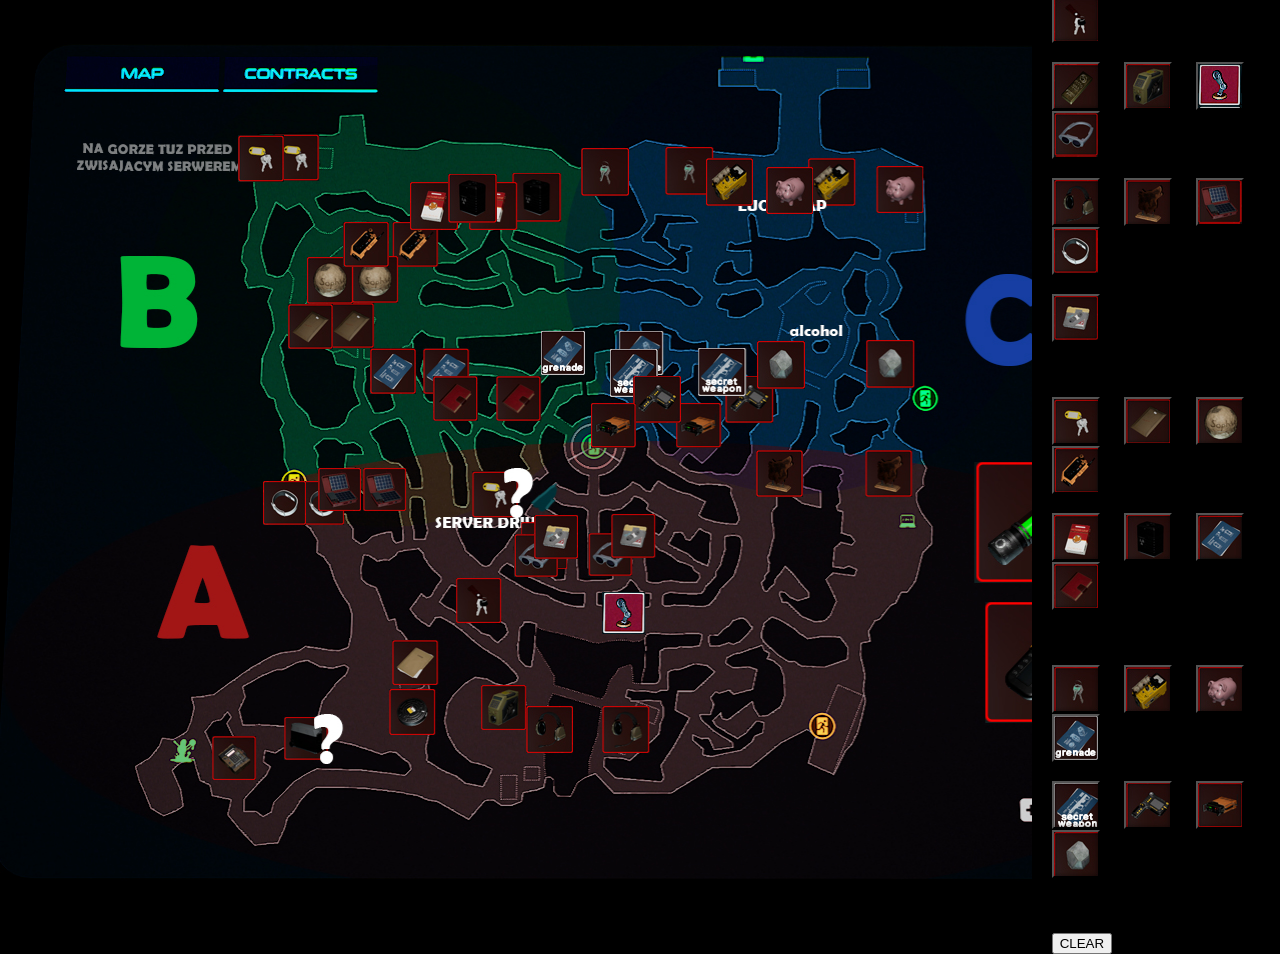
==== index.html @ 48a3e552 "quick fix" ====
<!DOCTYPE html>
<html lang="en">

<head>
  <meta charset="UTF-8">
  <meta name="viewport" content="width=device-width, initial-scale=1.0">
  <title>LZEmap</title>
  <link rel="stylesheet" href="/CSS/main.css">
</head>

<body>

  <div class="container">
    <div class="map" id="map">
      <img src="../IMAGES/bomb.jpg" alt="Overlay Image" class="bomb-on-map" id="bombOnMap">
      <img src="../IMAGES/tape.jpg" alt="Overlay Image" class="tape-on-map" id="tapeOnMap">
      <img src="../IMAGES/docs.jpg" alt="Overlay Image" class="docs-on-map" id="docsOnMap">
      <img src="../IMAGES/keysa.jpg" alt="Overlay Image" class="keysa-on-map" id="keysaOnMap">

      <img src="../IMAGES/goldbar.jpg" alt="Overlay Image" class="goldbar-on-map" id="goldbarOnMap">
      <img src="../IMAGES/pc.jpg" alt="Overlay Image" class="pc-on-map" id="pcOnMap">
      <img src="../IMAGES/leg.jpg" alt="Overlay Image" class="leg-on-map" id="legOnMap">
      <img src="../IMAGES/googles.jpg" alt="Overlay Image" class="googles-on-map" id="googlesOnMap">

      <img src="../IMAGES/headphones.jpg" alt="Overlay Image" class="headphones-on-map" id="headphonesOnMap">
      <img src="../IMAGES/bear.jpg" alt="Overlay Image" class="bear-on-map" id="bearOnMap">
      <img src="../IMAGES/solar.jpg" alt="Overlay Image" class="solar-on-map" id="solarOnMap">
      <img src="../IMAGES/wristband.jpg" alt="Overlay Image" class="wristband-on-map" id="wristbandOnMap">

      <img src="../IMAGES/disk.jpg" alt="Overlay Image" class="disk-on-map" id="diskOnMap">



      <img src="../IMAGES/keysb.jpg" alt="Overlay Image" class="keysb-on-map" id="keysbOnMap">
      <img src="../IMAGES/docsb.jpg" alt="Overlay Image" class="docsb-on-map" id="docsbOnMap">
      <img src="../IMAGES/kula.jpg" alt="Overlay Image" class="kula-on-map" id="kulaOnMap">
      <img src="../IMAGES/pilot.jpg" alt="Overlay Image" class="pilot-on-map" id="pilotOnMap">

      <img src="../IMAGES/cigarettes.jpg" alt="Overlay Image" class="cigarettes-on-map" id="cigarettesOnMap">
      <img src="../IMAGES/safe.jpg" alt="Overlay Image" class="safe-on-map" id="safeOnMap">
      <img src="../IMAGES/bpb.jpg" alt="Overlay Image" class="bpb-on-map" id="bpbOnMap">
      <img src="../IMAGES/diary.jpg" alt="Overlay Image" class="diary-on-map" id="diaryOnMap">



      <img src="../IMAGES/keysc.jpg" alt="Overlay Image" class="keysc-on-map" id="keyscOnMap">
      <img src="../IMAGES/scaner.jpg" alt="Overlay Image" class="scaner-on-map" id="scanerOnMap">
      <img src="../IMAGES/pig.jpg" alt="Overlay Image" class="pig-on-map" id="pigOnMap">
      <img src="../IMAGES/bpg.jpg" alt="Overlay Image" class="bpg-on-map" id="bpgOnMap">

      <img src="../IMAGES/bpw.jpg" alt="Overlay Image" class="bpw-on-map" id="bpwOnMap">
      <img src="../IMAGES/scanner.jpg" alt="Overlay Image" class="scanner-on-map" id="scannerOnMap">
      <img src="../IMAGES/radio.jpg" alt="Overlay Image" class="radio-on-map" id="radioOnMap">
      <img src="../IMAGES/gem.jpg" alt="Overlay Image" class="gem-on-map" id="gemOnMap">
    </div>

    <div class="columns">
      <div>
        <button class="button bomb"></button>
        <button class="button tape"></button>
        <button class="button docs"></button>
        <button class="button keysa"></button>
      </div>
      <div>a</div>
      <div>
        <button class="button goldbar"></button>
        <button class="button pc"></button>
        <button class="button leg"></button>
        <button class="button googles"></button>
      </div>
      <div>a</div>
      <div>
        <button class="button headphones"></button>
        <button class="button bear"></button>
        <button class="button solar"></button>
        <button class="button wristband"></button>
      </div>
      <div>a</div>
      <div>
        <button class="button disk"></button>
      </div>
      <div>a</div>
      <div>b</div>
      <div>c</div>
      <div>
        <button class="button keysb"></button>
        <button class="button docsb"></button>
        <button class="button kula"></button>
        <button class="button pilot"></button>
      </div>
      <div>a</div>
      <div>
        <button class="button cigarettes"></button>
        <button class="button safe"></button>
        <button class="button bpb"></button>
        <button class="button diary"></button>
      </div>
      <div>a</div>
      <div>b</div>
      <div>c</div>
      <div>
        <button class="button keysc"></button>
        <button class="button scaner"></button>
        <button class="button pig"></button>
        <button class="button bpg"></button>
      </div>
      <div>a</div>
      <div>
        <button class="button bpw"></button>
        <button class="button scanner"></button>
        <button class="button radio"></button>
        <button class="button gem"></button>
      </div>
      <div>a</div>
      <div>b</div>
      <div>c</div>
      <div>
        <button class="clear">CLEAR</button>
      </div>
    </div>
  </div>

  <script>
    const buttons = document.querySelectorAll('.button');
    let pressedCount = 0;
    const maxPressed = 5;
    const map = document.getElementById('map');
    const bombButton = document.querySelector('.bomb');
    const bombImage = document.getElementById('bombOnMap');
    const tapeButton = document.querySelector('.tape');
    const tapeImage = document.getElementById('tapeOnMap');
    const docsButton = document.querySelector('.docs');
    const docsImage = document.getElementById('docsOnMap');
    const keysaButton = document.querySelector('.keysa');
    const keysaImage = document.getElementById('keysaOnMap');

    const goldbarButton = document.querySelector('.goldbar');
    const goldbarImage = document.getElementById('goldbarOnMap');
    const pcButton = document.querySelector('.pc');
    const pcImage = document.getElementById('pcOnMap');
    const legButton = document.querySelector('.leg');
    const legImage = document.getElementById('legOnMap');
    const googlesButton = document.querySelector('.googles');
    const googlesImage = document.getElementById('googlesOnMap');

    const headphonesButton = document.querySelector('.headphones');
    const headphonesImage = document.getElementById('headphonesOnMap');
    const bearButton = document.querySelector('.bear');
    const bearImage = document.getElementById('bearOnMap');
    const solarButton = document.querySelector('.solar');
    const solarImage = document.getElementById('solarOnMap');
    const wristbandButton = document.querySelector('.wristband');
    const wristbandImage = document.getElementById('wristbandOnMap');

    const diskButton = document.querySelector('.disk');
    const diskImage = document.getElementById('diskOnMap');



    const keysbButton = document.querySelector('.keysb');
    const keysbImage = document.getElementById('keysbOnMap');
    const docsbButton = document.querySelector('.docsb');
    const docsbImage = document.getElementById('docsbOnMap');
    const kulaButton = document.querySelector('.kula');
    const kulaImage = document.getElementById('kulaOnMap');
    const pilotButton = document.querySelector('.pilot');
    const pilotImage = document.getElementById('pilotOnMap');

    const cigarettesButton = document.querySelector('.cigarettes');
    const cigarettesImage = document.getElementById('cigarettesOnMap');
    const safeButton = document.querySelector('.safe');
    const safeImage = document.getElementById('safeOnMap');
    const bpbButton = document.querySelector('.bpb');
    const bpbImage = document.getElementById('bpbOnMap');
    const diaryButton = document.querySelector('.diary');
    const diaryImage = document.getElementById('diaryOnMap');



    const keyscButton = document.querySelector('.keysc');
    const keyscImage = document.getElementById('keyscOnMap');
    const scanerButton = document.querySelector('.scaner');
    const scanerImage = document.getElementById('scanerOnMap');
    const pigButton = document.querySelector('.pig');
    const pigImage = document.getElementById('pigOnMap');
    const bpgButton = document.querySelector('.bpg');
    const bpgImage = document.getElementById('bpgOnMap');

    const bpwButton = document.querySelector('.bpw');
    const bpwImage = document.getElementById('bpwOnMap');
    const scannerButton = document.querySelector('.scanner');
    const scannerImage = document.getElementById('scannerOnMap');
    const radioButton = document.querySelector('.radio');
    const radioImage = document.getElementById('radioOnMap');
    const gemButton = document.querySelector('.gem');
    const gemImage = document.getElementById('gemOnMap');


    // Initially hide the overlay images
    bombImage.style.display = 'none';
    tapeImage.style.display = 'none';
    docsImage.style.display = 'none';
    keysaImage.style.display = 'none';
    goldbarImage.style.display = 'none';
    pcImage.style.display = 'none';
    legImage.style.display = 'none';

    buttons.forEach(button => {
      button.addEventListener('click', function () {
        const isPressed = this.classList.contains(`${this.classList[1]}-pressed`);

        if (isPressed) {
          this.classList.remove(`${this.classList[1]}-pressed`);
          pressedCount--;
        } else if (pressedCount < maxPressed) {
          this.classList.add(`${this.classList[1]}-pressed`);
          pressedCount++;
        } else {
          //alert(`You can only press up to ${maxPressed} buttons at a time.`);
        }

        // Change the background image if at least one button is pressed
        if (pressedCount > 0) {
          map.style.backgroundImage = 'url(../IMAGES/LZE2ndMAPempty.jpg)';
        } else {
          map.style.backgroundImage = 'url(../IMAGES/LZE2ndMAP.jpg)';
        }

        // Show the overlay image if the corresponding button is pressed
        bombImage.style.display = bombButton.classList.contains('bomb-pressed') ? 'block' : 'none';
        tapeImage.style.display = tapeButton.classList.contains('tape-pressed') ? 'block' : 'none';
        docsImage.style.display = docsButton.classList.contains('docs-pressed') ? 'block' : 'none';
        keysaImage.style.display = keysaButton.classList.contains('keysa-pressed') ? 'block' : 'none';

        goldbarImage.style.display = goldbarButton.classList.contains('goldbar-pressed') ? 'block' : 'none';
        pcImage.style.display = pcButton.classList.contains('pc-pressed') ? 'block' : 'none';
        legImage.style.display = legButton.classList.contains('leg-pressed') ? 'block' : 'none';
        googlesImage.style.display = googlesButton.classList.contains('googles-pressed') ? 'block' : 'none';

        headphonesImage.style.display = headphonesButton.classList.contains('headphones-pressed') ? 'block' : 'none';
        bearImage.style.display = bearButton.classList.contains('bear-pressed') ? 'block' : 'none';
        solarImage.style.display = solarButton.classList.contains('solar-pressed') ? 'block' : 'none';
        wristbandImage.style.display = wristbandButton.classList.contains('wristband-pressed') ? 'block' : 'none';

        diskImage.style.display = diskButton.classList.contains('disk-pressed') ? 'block' : 'none';



        keysbImage.style.display = keysbButton.classList.contains('keysb-pressed') ? 'block' : 'none';
        docsbImage.style.display = docsbButton.classList.contains('docsb-pressed') ? 'block' : 'none';
        kulaImage.style.display = kulaButton.classList.contains('kula-pressed') ? 'block' : 'none';
        pilotImage.style.display = pilotButton.classList.contains('pilot-pressed') ? 'block' : 'none';

        cigarettesImage.style.display = cigarettesButton.classList.contains('cigarettes-pressed') ? 'block' : 'none';
        safeImage.style.display = safeButton.classList.contains('safe-pressed') ? 'block' : 'none';
        bpbImage.style.display = bpbButton.classList.contains('bpb-pressed') ? 'block' : 'none';
        diaryImage.style.display = diaryButton.classList.contains('diary-pressed') ? 'block' : 'none';



        keyscImage.style.display = keyscButton.classList.contains('keysc-pressed') ? 'block' : 'none';
        scanerImage.style.display = scanerButton.classList.contains('scaner-pressed') ? 'block' : 'none';
        pigImage.style.display = pigButton.classList.contains('pig-pressed') ? 'block' : 'none';
        bpgImage.style.display = bpgButton.classList.contains('bpg-pressed') ? 'block' : 'none';

        bpwImage.style.display = bpwButton.classList.contains('bpw-pressed') ? 'block' : 'none';
        scannerImage.style.display = scannerButton.classList.contains('scanner-pressed') ? 'block' : 'none';
        radioImage.style.display = radioButton.classList.contains('radio-pressed') ? 'block' : 'none';
        gemImage.style.display = gemButton.classList.contains('gem-pressed') ? 'block' : 'none';
      });
    });

    document.querySelector('.clear').addEventListener('click', function () {
      window.location.reload();
    });

  </script>

</body>

</html>
---- CSS/main.css ----
body {
  background-color: #000;
  margin: 0;
  padding: 0;
  display: flex;
  justify-content: center;
  align-items: center;
  height: 100vh;
}

.container {
  display: flex;
  flex-direction: row;
  align-items: center;
  position: relative;
  /* Ensures the buttons are positioned relative to the container */
}



.map {
  width: 1180px;
  height: 866px;
  background-image: url(../IMAGES/LZE2ndMAP.jpg);
  background-size: cover;
  background-position: left;
  position: relative;
  /* Necessary for absolute positioning of the overlay image */
}



.button {
  width: 48px;
  height: 48px;
  margin-left: 20px;
  cursor: pointer;
  box-shadow: inset 0px 0px 5px rgba(0, 0, 0, 0.5);
}

.bomb {
  background-image: url(../IMAGES/bomb.jpg);
}

.bomb-pressed {
  background-image: url(../IMAGES/bombbnw.jpg);
}

.bomb-on-map {
  position: absolute;
  top: 83.1%;
  left: 18%;
  width: auto;
  /* Adjust the width as needed */
  height: auto;
  /* Adjust the height or remove this property to maintain the aspect ratio */
}

.tape {
  background-image: url(../IMAGES/tape.jpg);
}

.tape-pressed {
  background-image: url(../IMAGES/tapebnw.jpg);
}

.tape-on-map {
  position: absolute;
  top: 77.7%;
  left: 33%;
  width: auto;
  height: auto;
}

.docs {
  background-image: url(../IMAGES/docs.jpg);
}

.docs-pressed {
  background-image: url(../IMAGES/docsbnw.jpg);
}

.docs-on-map {
  position: absolute;
  top: 72%;
  left: 33.2%;
  width: auto;
  height: auto;
}

.keysa {
  background-image: url(../IMAGES/keysa.jpg);
}

.keysa-pressed {
  background-image: url(../IMAGES/keysabnw.jpg);
}

.keysa-on-map {
  position: absolute;
  top: 64.8%;
  left: 38.65%;
  width: auto;
  /* Adjust the width as needed */
  height: auto;
  /* Adjust the height or remove this property to maintain the aspect ratio */
}

.goldbar {
  background-image: url(../IMAGES/goldbar.jpg);
}

.goldbar-pressed {
  background-image: url(../IMAGES/goldbarbnw.jpg);
}

.goldbar-on-map {
  position: absolute;
  top: 58.35%;
  left: 44.15%;
  width: auto;
  /* Adjust the width as needed */
  height: auto;
  /* Adjust the height or remove this property to maintain the aspect ratio */
}

.pc {
  background-image: url(../IMAGES/pc.jpg);
}

.pc-pressed {
  background-image: url(../IMAGES/pcbnw.jpg);
}

.pc-on-map {
  position: absolute;
  top: 77.2%;
  left: 40.8%;
  width: auto;
  height: auto;
}

.leg {
  background-image: url(../IMAGES/leg.jpg);
}

.leg-pressed {
  background-image: url(../IMAGES/legbnw.jpg);
}

.leg-on-map {
  position: absolute;
  top: 66.5%;
  left: 51%;
  width: auto;
  height: auto;
}

.googles {
  background-image: url(../IMAGES/googles.jpg);
}

.googles-pressed {
  background-image: url(../IMAGES/googlebnw.jpg);
}

.googles-on-map {
  position: absolute;
  top: 59.65%;
  left: 49.8%;
  width: auto;
  height: auto;
}

.headphones {
  background-image: url(../IMAGES/headphones.jpg);
}

.headphones-pressed {
  background-image: url(../IMAGES/headphonesbnw.jpg);
}

.headphones-on-map {
  position: absolute;
  top: 79.6%;
  left: 51%;
  width: auto;
  height: auto;
}

.bear {
  background-image: url(../IMAGES/bear.jpg);
}

.bear-pressed {
  background-image: url(../IMAGES/bearbnw.jpg);
}

.bear-on-map {
  position: absolute;
  top: 50%;
  left: 73.3%;
  width: auto;
  height: auto;
}

.solar {
  background-image: url(../IMAGES/solar.jpg);
}

.solar-pressed {
  background-image: url(../IMAGES/solarbnw.jpg);
}

.solar-on-map {
  position: absolute;
  top: 52.1%;
  left: 30.8%;
  width: auto;
  height: auto;
}

.wristband {
  background-image: url(../IMAGES/wristband.jpg);
}

.wristband-pressed {
  background-image: url(../IMAGES/wristbandbnw.jpg);
}

.wristband-on-map {
  position: absolute;
  top: 53.6%;
  left: 25.5%;
  width: auto;
  height: auto;
}

.disk {
  background-image: url(../IMAGES/disk.jpg);
}

.disk-pressed {
  background-image: url(../IMAGES/diskbnw.jpg);
}

.disk-on-map {
  position: absolute;
  top: 57.5%;
  left: 51.75%;
  width: auto;
  height: auto;
}

.keysb {
  background-image: url(../IMAGES/keysb.jpg);
}

.keysb-pressed {
  background-image: url(../IMAGES/keysbbnw.jpg);
}

.keysb-on-map {
  position: absolute;
  top: 13.6%;
  left: 23.1%;
  width: auto;
  height: auto;
}

.docsb {
  background-image: url(../IMAGES/docsb.jpg);
}

.docsb-pressed {
  background-image: url(../IMAGES/docsbbnw.jpg);
}

.docsb-on-map {
  position: absolute;
  top: 33.1%;
  left: 27.9%;
  width: auto;
  height: auto;
}

.kula {
  background-image: url(../IMAGES/kula.jpg);
}

.kula-pressed {
  background-image: url(../IMAGES/kulabnw.jpg);
}

.kula-on-map {
  position: absolute;
  top: 27.7%;
  left: 29.8%;
  width: auto;
  height: auto;
}

.pilot {
  background-image: url(../IMAGES/pilot.jpg);
}

.pilot-pressed {
  background-image: url(../IMAGES/pilotbnw.jpg);
}

.pilot-on-map {
  position: absolute;
  top: 23.7%;
  left: 33.2%;
  width: auto;
  height: auto;
}

.cigarettes {
  background-image: url(../IMAGES/cigarettes.jpg);
}

.cigarettes-pressed {
  background-image: url(../IMAGES/cigarettesbnw.jpg);
}

.cigarettes-on-map {
  position: absolute;
  top: 19.1%;
  left: 39.75%;
  width: auto;
  height: auto;
}

.safe {
  background-image: url(../IMAGES/safe.jpg);
}

.safe-pressed {
  background-image: url(../IMAGES/safebnw.jpg);
}

.safe-on-map {
  position: absolute;
  top: 18.1%;
  left: 43.4%;
  width: auto;
  height: auto;
}

.bpb {
  background-image: url(../IMAGES/bpb.jpg);
}

.bpb-pressed {
  background-image: url(../IMAGES/bpbbnw.jpg);
}

.bpb-on-map {
  position: absolute;
  top: 38.25%;
  left: 35.85%;
  width: auto;
  height: auto;
}

.diary {
  background-image: url(../IMAGES/diary.jpg);
}

.diary-pressed {
  background-image: url(../IMAGES/diarybnw.jpg);
}

.diary-on-map {
  position: absolute;
  top: 41.5%;
  left: 42%;
  width: auto;
  height: auto;
}

.keysc {
  background-image: url(../IMAGES/keysc.jpg);
}

.keysc-pressed {
  background-image: url(../IMAGES/keyscbnw.jpg);
}

.keysc-on-map {
  position: absolute;
  top: 15.1%;
  left: 56.35%;
  width: auto;
  height: auto;
}

.scaner {
  background-image: url(../IMAGES/scaner.jpg);
}

.scaner-pressed {
  background-image: url(../IMAGES/scanerbnw.jpg);
}

.scaner-on-map {
  position: absolute;
  top: 16.3%;
  left: 68.45%;
  width: auto;
  height: auto;
}

.pig {
  background-image: url(../IMAGES/pig.jpg);
}

.pig-pressed {
  background-image: url(../IMAGES/pigbnw.jpg);
}

.pig-on-map {
  position: absolute;
  top: 17.3%;
  left: 74.2%;
  width: auto;
  height: auto;
}

.bpg {
  background-image: url(../IMAGES/bpg.jpg);
}

.bpg-pressed {
  background-image: url(../IMAGES/bpgbnw.jpg);
}

.bpg-on-map {
  position: absolute;
  top: 36.3%;
  left: 52.45%;
  width: auto;
  height: auto;
}

.bpw {
  background-image: url(../IMAGES/bpw.jpg);
}

.bpw-pressed {
  background-image: url(../IMAGES/bpwbnw.jpg);
}

.bpw-on-map {
  position: absolute;
  top: 38.3%;
  left: 59.15%;
  width: auto;
  height: auto;
}

.scanner {
  background-image: url(../IMAGES/scanner.jpg);
}

.scanner-pressed {
  background-image: url(../IMAGES/scannerbnw.jpg);
}

.scanner-on-map {
  position: absolute;
  top: 41.5%;
  left: 61.4%;
  width: auto;
  height: auto;
}

.radio {
  background-image: url(../IMAGES/radio.jpg);
}

.radio-pressed {
  background-image: url(../IMAGES/radiobnw.jpg);
}

.radio-on-map {
  position: absolute;
  top: 44.6%;
  left: 57.3%;
  width: auto;
  height: auto;
}

.gem {
  background-image: url(../IMAGES/gem.jpg);
}

.gem-pressed {
  background-image: url(../IMAGES/gembnw.jpg);
}

.gem-on-map {
  position: absolute;
  top: 37.4%;
  left: 73.4%;
  width: auto;
  height: auto;
}

.clear {
  margin-left: 20px;
}
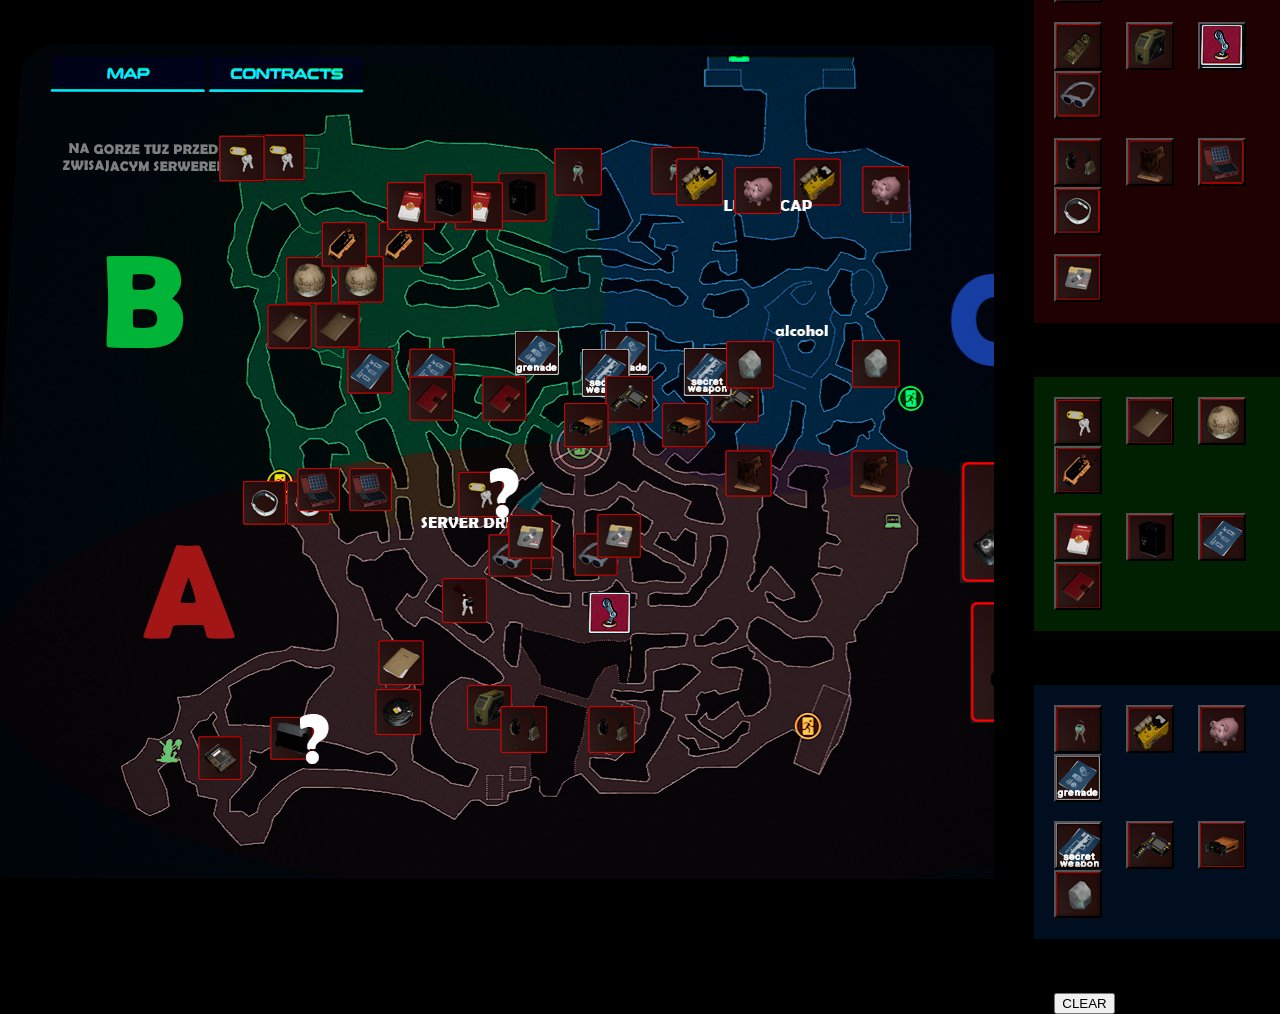
==== commit 5262c105: "final fix" ====
--- a/index.html
+++ b/index.html
@@ -12,269 +12,274 @@
 
   <div class="container">
     <div class="map" id="map">
-      <img src="../IMAGES/bomb.jpg" alt="Overlay Image" class="bomb-on-map" id="bombOnMap">
-      <img src="../IMAGES/tape.jpg" alt="Overlay Image" class="tape-on-map" id="tapeOnMap">
-      <img src="../IMAGES/docs.jpg" alt="Overlay Image" class="docs-on-map" id="docsOnMap">
-      <img src="../IMAGES/keysa.jpg" alt="Overlay Image" class="keysa-on-map" id="keysaOnMap">
-
-      <img src="../IMAGES/goldbar.jpg" alt="Overlay Image" class="goldbar-on-map" id="goldbarOnMap">
-      <img src="../IMAGES/pc.jpg" alt="Overlay Image" class="pc-on-map" id="pcOnMap">
-      <img src="../IMAGES/leg.jpg" alt="Overlay Image" class="leg-on-map" id="legOnMap">
-      <img src="../IMAGES/googles.jpg" alt="Overlay Image" class="googles-on-map" id="googlesOnMap">
-
-      <img src="../IMAGES/headphones.jpg" alt="Overlay Image" class="headphones-on-map" id="headphonesOnMap">
-      <img src="../IMAGES/bear.jpg" alt="Overlay Image" class="bear-on-map" id="bearOnMap">
-      <img src="../IMAGES/solar.jpg" alt="Overlay Image" class="solar-on-map" id="solarOnMap">
-      <img src="../IMAGES/wristband.jpg" alt="Overlay Image" class="wristband-on-map" id="wristbandOnMap">
-
-      <img src="../IMAGES/disk.jpg" alt="Overlay Image" class="disk-on-map" id="diskOnMap">
-
-
-
-      <img src="../IMAGES/keysb.jpg" alt="Overlay Image" class="keysb-on-map" id="keysbOnMap">
-      <img src="../IMAGES/docsb.jpg" alt="Overlay Image" class="docsb-on-map" id="docsbOnMap">
-      <img src="../IMAGES/kula.jpg" alt="Overlay Image" class="kula-on-map" id="kulaOnMap">
-      <img src="../IMAGES/pilot.jpg" alt="Overlay Image" class="pilot-on-map" id="pilotOnMap">
-
-      <img src="../IMAGES/cigarettes.jpg" alt="Overlay Image" class="cigarettes-on-map" id="cigarettesOnMap">
-      <img src="../IMAGES/safe.jpg" alt="Overlay Image" class="safe-on-map" id="safeOnMap">
-      <img src="../IMAGES/bpb.jpg" alt="Overlay Image" class="bpb-on-map" id="bpbOnMap">
-      <img src="../IMAGES/diary.jpg" alt="Overlay Image" class="diary-on-map" id="diaryOnMap">
-
-
-
-      <img src="../IMAGES/keysc.jpg" alt="Overlay Image" class="keysc-on-map" id="keyscOnMap">
-      <img src="../IMAGES/scaner.jpg" alt="Overlay Image" class="scaner-on-map" id="scanerOnMap">
-      <img src="../IMAGES/pig.jpg" alt="Overlay Image" class="pig-on-map" id="pigOnMap">
-      <img src="../IMAGES/bpg.jpg" alt="Overlay Image" class="bpg-on-map" id="bpgOnMap">
-
-      <img src="../IMAGES/bpw.jpg" alt="Overlay Image" class="bpw-on-map" id="bpwOnMap">
-      <img src="../IMAGES/scanner.jpg" alt="Overlay Image" class="scanner-on-map" id="scannerOnMap">
-      <img src="../IMAGES/radio.jpg" alt="Overlay Image" class="radio-on-map" id="radioOnMap">
-      <img src="../IMAGES/gem.jpg" alt="Overlay Image" class="gem-on-map" id="gemOnMap">
+      <img src="./IMAGES/bomb.jpg" alt="Overlay Image" class="bomb-on-map" id="bombOnMap">
+      <img src="./IMAGES/tape.jpg" alt="Overlay Image" class="tape-on-map" id="tapeOnMap">
+      <img src="./IMAGES/docs.jpg" alt="Overlay Image" class="docs-on-map" id="docsOnMap">
+      <img src="./IMAGES/keysa.jpg" alt="Overlay Image" class="keysa-on-map" id="keysaOnMap">
+
+      <img src="./IMAGES/goldbar.jpg" alt="Overlay Image" class="goldbar-on-map" id="goldbarOnMap">
+      <img src="./IMAGES/pc.jpg" alt="Overlay Image" class="pc-on-map" id="pcOnMap">
+      <img src="./IMAGES/leg.jpg" alt="Overlay Image" class="leg-on-map" id="legOnMap">
+      <img src="./IMAGES/googles.jpg" alt="Overlay Image" class="googles-on-map" id="googlesOnMap">
+
+      <img src="./IMAGES/headphones.jpg" alt="Overlay Image" class="headphones-on-map" id="headphonesOnMap">
+      <img src="./IMAGES/bear.jpg" alt="Overlay Image" class="bear-on-map" id="bearOnMap">
+      <img src="./IMAGES/solar.jpg" alt="Overlay Image" class="solar-on-map" id="solarOnMap">
+      <img src="./IMAGES/wristband.jpg" alt="Overlay Image" class="wristband-on-map" id="wristbandOnMap">
+
+      <img src="./IMAGES/disk.jpg" alt="Overlay Image" class="disk-on-map" id="diskOnMap">
+
+
+
+      <img src="./IMAGES/keysb.jpg" alt="Overlay Image" class="keysb-on-map" id="keysbOnMap">
+      <img src="./IMAGES/docsb.jpg" alt="Overlay Image" class="docsb-on-map" id="docsbOnMap">
+      <img src="./IMAGES/kula.jpg" alt="Overlay Image" class="kula-on-map" id="kulaOnMap">
+      <img src="./IMAGES/pilot.jpg" alt="Overlay Image" class="pilot-on-map" id="pilotOnMap">
+
+      <img src="./IMAGES/cigarettes.jpg" alt="Overlay Image" class="cigarettes-on-map" id="cigarettesOnMap">
+      <img src="./IMAGES/safe.jpg" alt="Overlay Image" class="safe-on-map" id="safeOnMap">
+      <img src="./IMAGES/bpb.jpg" alt="Overlay Image" class="bpb-on-map" id="bpbOnMap">
+      <img src="./IMAGES/diary.jpg" alt="Overlay Image" class="diary-on-map" id="diaryOnMap">
+
+
+
+      <img src="./IMAGES/keysc.jpg" alt="Overlay Image" class="keysc-on-map" id="keyscOnMap">
+      <img src="./IMAGES/scaner.jpg" alt="Overlay Image" class="scaner-on-map" id="scanerOnMap">
+      <img src="./IMAGES/pig.jpg" alt="Overlay Image" class="pig-on-map" id="pigOnMap">
+      <img src="./IMAGES/bpg.jpg" alt="Overlay Image" class="bpg-on-map" id="bpgOnMap">
+
+      <img src="./IMAGES/bpw.jpg" alt="Overlay Image" class="bpw-on-map" id="bpwOnMap">
+      <img src="./IMAGES/scanner.jpg" alt="Overlay Image" class="scanner-on-map" id="scannerOnMap">
+      <img src="./IMAGES/radio.jpg" alt="Overlay Image" class="radio-on-map" id="radioOnMap">
+      <img src="./IMAGES/gem.jpg" alt="Overlay Image" class="gem-on-map" id="gemOnMap">
     </div>
 
     <div class="columns">
-      <div>
-        <button class="button bomb"></button>
-        <button class="button tape"></button>
-        <button class="button docs"></button>
-        <button class="button keysa"></button>
-      </div>
-      <div>a</div>
-      <div>
-        <button class="button goldbar"></button>
-        <button class="button pc"></button>
-        <button class="button leg"></button>
-        <button class="button googles"></button>
-      </div>
-      <div>a</div>
-      <div>
-        <button class="button headphones"></button>
-        <button class="button bear"></button>
-        <button class="button solar"></button>
-        <button class="button wristband"></button>
-      </div>
-      <div>a</div>
-      <div>
-        <button class="button disk"></button>
-      </div>
-      <div>a</div>
-      <div>b</div>
-      <div>c</div>
-      <div>
-        <button class="button keysb"></button>
-        <button class="button docsb"></button>
-        <button class="button kula"></button>
-        <button class="button pilot"></button>
-      </div>
-      <div>a</div>
-      <div>
-        <button class="button cigarettes"></button>
-        <button class="button safe"></button>
-        <button class="button bpb"></button>
-        <button class="button diary"></button>
-      </div>
-      <div>a</div>
-      <div>b</div>
-      <div>c</div>
-      <div>
-        <button class="button keysc"></button>
-        <button class="button scaner"></button>
-        <button class="button pig"></button>
-        <button class="button bpg"></button>
-      </div>
-      <div>a</div>
-      <div>
-        <button class="button bpw"></button>
-        <button class="button scanner"></button>
-        <button class="button radio"></button>
-        <button class="button gem"></button>
-      </div>
-      <div>a</div>
-      <div>b</div>
-      <div>c</div>
+      <div class="A">
+        <div>
+          <button class="button bomb"></button>
+          <button class="button tape"></button>
+          <button class="button docs"></button>
+          <button class="button keysa"></button>
+        </div>
+        <div class="spacea">a</div>
+        <div>
+          <button class="button goldbar"></button>
+          <button class="button pc"></button>
+          <button class="button leg"></button>
+          <button class="button googles"></button>
+        </div>
+        <div class="spacea">b</div>
+        <div>
+          <button class="button headphones"></button>
+          <button class="button bear"></button>
+          <button class="button solar"></button>
+          <button class="button wristband"></button>
+        </div>
+        <div class="spacea">c</div>
+        <div>
+          <button class="button disk"></button>
+        </div>
+      </div>
+      <div class="space">d</div>
+      <div class="space">e</div>
+      <div class="space">f</div>
+      <div class="B">
+        <div>
+          <button class="button keysb"></button>
+          <button class="button docsb"></button>
+          <button class="button kula"></button>
+          <button class="button pilot"></button>
+        </div>
+        <div class="spaceb">g</div>
+        <div>
+          <button class="button cigarettes"></button>
+          <button class="button safe"></button>
+          <button class="button bpb"></button>
+          <button class="button diary"></button>
+        </div>
+      </div>
+      <div class="space">h</div>
+      <div class="space">i</div>
+      <div class="space">j</div>
+      <div class="C">
+        <div>
+          <button class="button keysc"></button>
+          <button class="button scaner"></button>
+          <button class="button pig"></button>
+          <button class="button bpg"></button>
+        </div>
+        <div class="spacec">k</div>
+        <div>
+          <button class="button bpw"></button>
+          <button class="button scanner"></button>
+          <button class="button radio"></button>
+          <button class="button gem"></button>
+        </div>
+      </div>
+      <div class="space">l</div>
+      <div class="space">m</div>
+      <div class="space">n</div>
       <div>
         <button class="clear">CLEAR</button>
       </div>
     </div>
-  </div>
-
-  <script>
-    const buttons = document.querySelectorAll('.button');
-    let pressedCount = 0;
-    const maxPressed = 5;
-    const map = document.getElementById('map');
-    const bombButton = document.querySelector('.bomb');
-    const bombImage = document.getElementById('bombOnMap');
-    const tapeButton = document.querySelector('.tape');
-    const tapeImage = document.getElementById('tapeOnMap');
-    const docsButton = document.querySelector('.docs');
-    const docsImage = document.getElementById('docsOnMap');
-    const keysaButton = document.querySelector('.keysa');
-    const keysaImage = document.getElementById('keysaOnMap');
-
-    const goldbarButton = document.querySelector('.goldbar');
-    const goldbarImage = document.getElementById('goldbarOnMap');
-    const pcButton = document.querySelector('.pc');
-    const pcImage = document.getElementById('pcOnMap');
-    const legButton = document.querySelector('.leg');
-    const legImage = document.getElementById('legOnMap');
-    const googlesButton = document.querySelector('.googles');
-    const googlesImage = document.getElementById('googlesOnMap');
-
-    const headphonesButton = document.querySelector('.headphones');
-    const headphonesImage = document.getElementById('headphonesOnMap');
-    const bearButton = document.querySelector('.bear');
-    const bearImage = document.getElementById('bearOnMap');
-    const solarButton = document.querySelector('.solar');
-    const solarImage = document.getElementById('solarOnMap');
-    const wristbandButton = document.querySelector('.wristband');
-    const wristbandImage = document.getElementById('wristbandOnMap');
-
-    const diskButton = document.querySelector('.disk');
-    const diskImage = document.getElementById('diskOnMap');
-
-
-
-    const keysbButton = document.querySelector('.keysb');
-    const keysbImage = document.getElementById('keysbOnMap');
-    const docsbButton = document.querySelector('.docsb');
-    const docsbImage = document.getElementById('docsbOnMap');
-    const kulaButton = document.querySelector('.kula');
-    const kulaImage = document.getElementById('kulaOnMap');
-    const pilotButton = document.querySelector('.pilot');
-    const pilotImage = document.getElementById('pilotOnMap');
-
-    const cigarettesButton = document.querySelector('.cigarettes');
-    const cigarettesImage = document.getElementById('cigarettesOnMap');
-    const safeButton = document.querySelector('.safe');
-    const safeImage = document.getElementById('safeOnMap');
-    const bpbButton = document.querySelector('.bpb');
-    const bpbImage = document.getElementById('bpbOnMap');
-    const diaryButton = document.querySelector('.diary');
-    const diaryImage = document.getElementById('diaryOnMap');
-
-
-
-    const keyscButton = document.querySelector('.keysc');
-    const keyscImage = document.getElementById('keyscOnMap');
-    const scanerButton = document.querySelector('.scaner');
-    const scanerImage = document.getElementById('scanerOnMap');
-    const pigButton = document.querySelector('.pig');
-    const pigImage = document.getElementById('pigOnMap');
-    const bpgButton = document.querySelector('.bpg');
-    const bpgImage = document.getElementById('bpgOnMap');
-
-    const bpwButton = document.querySelector('.bpw');
-    const bpwImage = document.getElementById('bpwOnMap');
-    const scannerButton = document.querySelector('.scanner');
-    const scannerImage = document.getElementById('scannerOnMap');
-    const radioButton = document.querySelector('.radio');
-    const radioImage = document.getElementById('radioOnMap');
-    const gemButton = document.querySelector('.gem');
-    const gemImage = document.getElementById('gemOnMap');
-
-
-    // Initially hide the overlay images
-    bombImage.style.display = 'none';
-    tapeImage.style.display = 'none';
-    docsImage.style.display = 'none';
-    keysaImage.style.display = 'none';
-    goldbarImage.style.display = 'none';
-    pcImage.style.display = 'none';
-    legImage.style.display = 'none';
-
-    buttons.forEach(button => {
-      button.addEventListener('click', function () {
-        const isPressed = this.classList.contains(`${this.classList[1]}-pressed`);
-
-        if (isPressed) {
-          this.classList.remove(`${this.classList[1]}-pressed`);
-          pressedCount--;
-        } else if (pressedCount < maxPressed) {
-          this.classList.add(`${this.classList[1]}-pressed`);
-          pressedCount++;
-        } else {
-          //alert(`You can only press up to ${maxPressed} buttons at a time.`);
-        }
-
-        // Change the background image if at least one button is pressed
-        if (pressedCount > 0) {
-          map.style.backgroundImage = 'url(../IMAGES/LZE2ndMAPempty.jpg)';
-        } else {
-          map.style.backgroundImage = 'url(../IMAGES/LZE2ndMAP.jpg)';
-        }
-
-        // Show the overlay image if the corresponding button is pressed
-        bombImage.style.display = bombButton.classList.contains('bomb-pressed') ? 'block' : 'none';
-        tapeImage.style.display = tapeButton.classList.contains('tape-pressed') ? 'block' : 'none';
-        docsImage.style.display = docsButton.classList.contains('docs-pressed') ? 'block' : 'none';
-        keysaImage.style.display = keysaButton.classList.contains('keysa-pressed') ? 'block' : 'none';
-
-        goldbarImage.style.display = goldbarButton.classList.contains('goldbar-pressed') ? 'block' : 'none';
-        pcImage.style.display = pcButton.classList.contains('pc-pressed') ? 'block' : 'none';
-        legImage.style.display = legButton.classList.contains('leg-pressed') ? 'block' : 'none';
-        googlesImage.style.display = googlesButton.classList.contains('googles-pressed') ? 'block' : 'none';
-
-        headphonesImage.style.display = headphonesButton.classList.contains('headphones-pressed') ? 'block' : 'none';
-        bearImage.style.display = bearButton.classList.contains('bear-pressed') ? 'block' : 'none';
-        solarImage.style.display = solarButton.classList.contains('solar-pressed') ? 'block' : 'none';
-        wristbandImage.style.display = wristbandButton.classList.contains('wristband-pressed') ? 'block' : 'none';
-
-        diskImage.style.display = diskButton.classList.contains('disk-pressed') ? 'block' : 'none';
-
-
-
-        keysbImage.style.display = keysbButton.classList.contains('keysb-pressed') ? 'block' : 'none';
-        docsbImage.style.display = docsbButton.classList.contains('docsb-pressed') ? 'block' : 'none';
-        kulaImage.style.display = kulaButton.classList.contains('kula-pressed') ? 'block' : 'none';
-        pilotImage.style.display = pilotButton.classList.contains('pilot-pressed') ? 'block' : 'none';
-
-        cigarettesImage.style.display = cigarettesButton.classList.contains('cigarettes-pressed') ? 'block' : 'none';
-        safeImage.style.display = safeButton.classList.contains('safe-pressed') ? 'block' : 'none';
-        bpbImage.style.display = bpbButton.classList.contains('bpb-pressed') ? 'block' : 'none';
-        diaryImage.style.display = diaryButton.classList.contains('diary-pressed') ? 'block' : 'none';
-
-
-
-        keyscImage.style.display = keyscButton.classList.contains('keysc-pressed') ? 'block' : 'none';
-        scanerImage.style.display = scanerButton.classList.contains('scaner-pressed') ? 'block' : 'none';
-        pigImage.style.display = pigButton.classList.contains('pig-pressed') ? 'block' : 'none';
-        bpgImage.style.display = bpgButton.classList.contains('bpg-pressed') ? 'block' : 'none';
-
-        bpwImage.style.display = bpwButton.classList.contains('bpw-pressed') ? 'block' : 'none';
-        scannerImage.style.display = scannerButton.classList.contains('scanner-pressed') ? 'block' : 'none';
-        radioImage.style.display = radioButton.classList.contains('radio-pressed') ? 'block' : 'none';
-        gemImage.style.display = gemButton.classList.contains('gem-pressed') ? 'block' : 'none';
+
+    <script>
+      const buttons = document.querySelectorAll('.button');
+      let pressedCount = 0;
+      const maxPressed = 5;
+      const map = document.getElementById('map');
+      const bombButton = document.querySelector('.bomb');
+      const bombImage = document.getElementById('bombOnMap');
+      const tapeButton = document.querySelector('.tape');
+      const tapeImage = document.getElementById('tapeOnMap');
+      const docsButton = document.querySelector('.docs');
+      const docsImage = document.getElementById('docsOnMap');
+      const keysaButton = document.querySelector('.keysa');
+      const keysaImage = document.getElementById('keysaOnMap');
+
+      const goldbarButton = document.querySelector('.goldbar');
+      const goldbarImage = document.getElementById('goldbarOnMap');
+      const pcButton = document.querySelector('.pc');
+      const pcImage = document.getElementById('pcOnMap');
+      const legButton = document.querySelector('.leg');
+      const legImage = document.getElementById('legOnMap');
+      const googlesButton = document.querySelector('.googles');
+      const googlesImage = document.getElementById('googlesOnMap');
+
+      const headphonesButton = document.querySelector('.headphones');
+      const headphonesImage = document.getElementById('headphonesOnMap');
+      const bearButton = document.querySelector('.bear');
+      const bearImage = document.getElementById('bearOnMap');
+      const solarButton = document.querySelector('.solar');
+      const solarImage = document.getElementById('solarOnMap');
+      const wristbandButton = document.querySelector('.wristband');
+      const wristbandImage = document.getElementById('wristbandOnMap');
+
+      const diskButton = document.querySelector('.disk');
+      const diskImage = document.getElementById('diskOnMap');
+
+
+
+      const keysbButton = document.querySelector('.keysb');
+      const keysbImage = document.getElementById('keysbOnMap');
+      const docsbButton = document.querySelector('.docsb');
+      const docsbImage = document.getElementById('docsbOnMap');
+      const kulaButton = document.querySelector('.kula');
+      const kulaImage = document.getElementById('kulaOnMap');
+      const pilotButton = document.querySelector('.pilot');
+      const pilotImage = document.getElementById('pilotOnMap');
+
+      const cigarettesButton = document.querySelector('.cigarettes');
+      const cigarettesImage = document.getElementById('cigarettesOnMap');
+      const safeButton = document.querySelector('.safe');
+      const safeImage = document.getElementById('safeOnMap');
+      const bpbButton = document.querySelector('.bpb');
+      const bpbImage = document.getElementById('bpbOnMap');
+      const diaryButton = document.querySelector('.diary');
+      const diaryImage = document.getElementById('diaryOnMap');
+
+
+
+      const keyscButton = document.querySelector('.keysc');
+      const keyscImage = document.getElementById('keyscOnMap');
+      const scanerButton = document.querySelector('.scaner');
+      const scanerImage = document.getElementById('scanerOnMap');
+      const pigButton = document.querySelector('.pig');
+      const pigImage = document.getElementById('pigOnMap');
+      const bpgButton = document.querySelector('.bpg');
+      const bpgImage = document.getElementById('bpgOnMap');
+
+      const bpwButton = document.querySelector('.bpw');
+      const bpwImage = document.getElementById('bpwOnMap');
+      const scannerButton = document.querySelector('.scanner');
+      const scannerImage = document.getElementById('scannerOnMap');
+      const radioButton = document.querySelector('.radio');
+      const radioImage = document.getElementById('radioOnMap');
+      const gemButton = document.querySelector('.gem');
+      const gemImage = document.getElementById('gemOnMap');
+
+
+      // Initially hide the overlay images
+      bombImage.style.display = 'none';
+      tapeImage.style.display = 'none';
+      docsImage.style.display = 'none';
+      keysaImage.style.display = 'none';
+      goldbarImage.style.display = 'none';
+      pcImage.style.display = 'none';
+      legImage.style.display = 'none';
+
+      buttons.forEach(button => {
+        button.addEventListener('click', function () {
+          const isPressed = this.classList.contains(`${this.classList[1]}-pressed`);
+
+          if (isPressed) {
+            this.classList.remove(`${this.classList[1]}-pressed`);
+            pressedCount--;
+          } else if (pressedCount < maxPressed) {
+            this.classList.add(`${this.classList[1]}-pressed`);
+            pressedCount++;
+          } else {
+            //alert(`You can only press up to ${maxPressed} buttons at a time.`);
+          }
+
+          // Change the background image if at least one button is pressed
+          if (pressedCount > 0) {
+            map.style.backgroundImage = 'url(./IMAGES/LZE2ndMAPempty.jpg)';
+          } else {
+            map.style.backgroundImage = 'url(./IMAGES/LZE2ndMAP.jpg)';
+          }
+
+          // Show the overlay image if the corresponding button is pressed
+          bombImage.style.display = bombButton.classList.contains('bomb-pressed') ? 'block' : 'none';
+          tapeImage.style.display = tapeButton.classList.contains('tape-pressed') ? 'block' : 'none';
+          docsImage.style.display = docsButton.classList.contains('docs-pressed') ? 'block' : 'none';
+          keysaImage.style.display = keysaButton.classList.contains('keysa-pressed') ? 'block' : 'none';
+
+          goldbarImage.style.display = goldbarButton.classList.contains('goldbar-pressed') ? 'block' : 'none';
+          pcImage.style.display = pcButton.classList.contains('pc-pressed') ? 'block' : 'none';
+          legImage.style.display = legButton.classList.contains('leg-pressed') ? 'block' : 'none';
+          googlesImage.style.display = googlesButton.classList.contains('googles-pressed') ? 'block' : 'none';
+
+          headphonesImage.style.display = headphonesButton.classList.contains('headphones-pressed') ? 'block' : 'none';
+          bearImage.style.display = bearButton.classList.contains('bear-pressed') ? 'block' : 'none';
+          solarImage.style.display = solarButton.classList.contains('solar-pressed') ? 'block' : 'none';
+          wristbandImage.style.display = wristbandButton.classList.contains('wristband-pressed') ? 'block' : 'none';
+
+          diskImage.style.display = diskButton.classList.contains('disk-pressed') ? 'block' : 'none';
+
+
+
+          keysbImage.style.display = keysbButton.classList.contains('keysb-pressed') ? 'block' : 'none';
+          docsbImage.style.display = docsbButton.classList.contains('docsb-pressed') ? 'block' : 'none';
+          kulaImage.style.display = kulaButton.classList.contains('kula-pressed') ? 'block' : 'none';
+          pilotImage.style.display = pilotButton.classList.contains('pilot-pressed') ? 'block' : 'none';
+
+          cigarettesImage.style.display = cigarettesButton.classList.contains('cigarettes-pressed') ? 'block' : 'none';
+          safeImage.style.display = safeButton.classList.contains('safe-pressed') ? 'block' : 'none';
+          bpbImage.style.display = bpbButton.classList.contains('bpb-pressed') ? 'block' : 'none';
+          diaryImage.style.display = diaryButton.classList.contains('diary-pressed') ? 'block' : 'none';
+
+
+
+          keyscImage.style.display = keyscButton.classList.contains('keysc-pressed') ? 'block' : 'none';
+          scanerImage.style.display = scanerButton.classList.contains('scaner-pressed') ? 'block' : 'none';
+          pigImage.style.display = pigButton.classList.contains('pig-pressed') ? 'block' : 'none';
+          bpgImage.style.display = bpgButton.classList.contains('bpg-pressed') ? 'block' : 'none';
+
+          bpwImage.style.display = bpwButton.classList.contains('bpw-pressed') ? 'block' : 'none';
+          scannerImage.style.display = scannerButton.classList.contains('scanner-pressed') ? 'block' : 'none';
+          radioImage.style.display = radioButton.classList.contains('radio-pressed') ? 'block' : 'none';
+          gemImage.style.display = gemButton.classList.contains('gem-pressed') ? 'block' : 'none';
+        });
       });
-    });
-
-    document.querySelector('.clear').addEventListener('click', function () {
-      window.location.reload();
-    });
-
-  </script>
+
+      document.querySelector('.clear').addEventListener('click', function () {
+        window.location.reload();
+      });
+
+    </script>
 
 </body>
 
--- a/CSS/main.css
+++ b/CSS/main.css
@@ -19,6 +19,7 @@
 
 
 .map {
+  margin-right: 40px;
   width: 1180px;
   height: 866px;
   background-image: url(../IMAGES/LZE2ndMAP.jpg);
@@ -510,4 +511,37 @@
 
 .clear {
   margin-left: 20px;
+}
+
+.A {
+  background-color: rgb(32, 1, 1);
+  padding-top: 20px;
+  padding-right: 20px;
+  padding-bottom: 20px;
+}
+
+.B {
+  background-color: rgb(1, 32, 1);
+  padding-top: 20px;
+  padding-right: 20px;
+  padding-bottom: 20px;
+}
+
+.C {
+  background-color: rgb(1, 14, 32);
+  padding-top: 20px;
+  padding-right: 20px;
+  padding-bottom: 20px;
+}
+
+.spacea {
+  color: rgb(32, 1, 1);
+}
+
+.spaceb {
+  color: rgb(1, 32, 1);
+}
+
+.spacec {
+  color: rgb(1, 14, 32);
 }
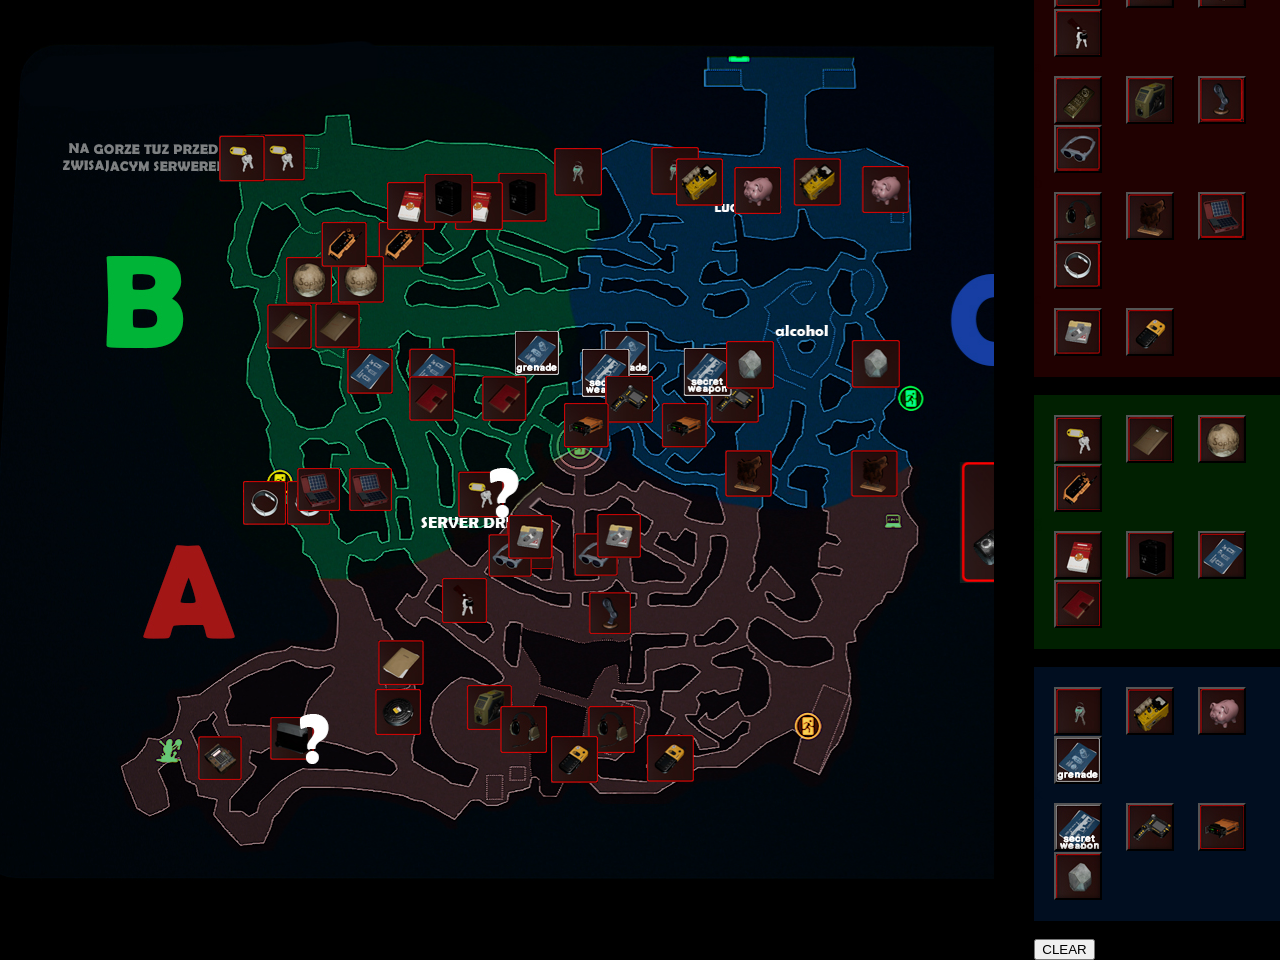
==== commit 9b70f951: "data analyzer update" ====
--- a/index.html
+++ b/index.html
@@ -5,7 +5,7 @@
   <meta charset="UTF-8">
   <meta name="viewport" content="width=device-width, initial-scale=1.0">
   <title>LZEmap</title>
-  <link rel="stylesheet" href="/CSS/main.css">
+  <link rel="stylesheet" href="main.css">
 </head>
 
 <body>
@@ -28,6 +28,7 @@
       <img src="./IMAGES/wristband.jpg" alt="Overlay Image" class="wristband-on-map" id="wristbandOnMap">
 
       <img src="./IMAGES/disk.jpg" alt="Overlay Image" class="disk-on-map" id="diskOnMap">
+      <img src="./IMAGES/analyzer.jpg" alt="Overlay Image" class="analyzer-on-map" id="analyzerOnMap">
 
 
 
@@ -79,11 +80,10 @@
         <div class="spacea">c</div>
         <div>
           <button class="button disk"></button>
+          <button class="button analyzer"></button>
         </div>
       </div>
       <div class="space">d</div>
-      <div class="space">e</div>
-      <div class="space">f</div>
       <div class="B">
         <div>
           <button class="button keysb"></button>
@@ -100,8 +100,6 @@
         </div>
       </div>
       <div class="space">h</div>
-      <div class="space">i</div>
-      <div class="space">j</div>
       <div class="C">
         <div>
           <button class="button keysc"></button>
@@ -118,8 +116,6 @@
         </div>
       </div>
       <div class="space">l</div>
-      <div class="space">m</div>
-      <div class="space">n</div>
       <div>
         <button class="clear">CLEAR</button>
       </div>
@@ -159,6 +155,8 @@
 
       const diskButton = document.querySelector('.disk');
       const diskImage = document.getElementById('diskOnMap');
+      const analyzerButton = document.querySelector('.analyzer');
+      const analyzerImage = document.getElementById('analyzerOnMap');
 
 
 
@@ -248,6 +246,7 @@
           wristbandImage.style.display = wristbandButton.classList.contains('wristband-pressed') ? 'block' : 'none';
 
           diskImage.style.display = diskButton.classList.contains('disk-pressed') ? 'block' : 'none';
+          analyzerImage.style.display = analyzerButton.classList.contains('analyzer-pressed') ? 'block' : 'none';
 
 
 
--- a/main.css
+++ b/main.css
@@ -0,0 +1,563 @@
+body {
+  background-color: #000;
+  margin: 0;
+  padding: 0;
+  display: flex;
+  justify-content: center;
+  align-items: center;
+  height: 100vh;
+}
+
+.container {
+  display: flex;
+  flex-direction: row;
+  align-items: center;
+  position: relative;
+  /* Ensures the buttons are positioned relative to the container */
+}
+
+
+
+.map {
+  margin-right: 40px;
+  width: 1180px;
+  height: 866px;
+  background-image: url(./IMAGES/LZE2ndMAP.jpg);
+  background-size: cover;
+  background-position: left;
+  position: relative;
+  /* Necessary for absolute positioning of the overlay image */
+}
+
+
+
+.button {
+  width: 48px;
+  height: 48px;
+  margin-left: 20px;
+  cursor: pointer;
+  box-shadow: inset 0px 0px 5px rgba(0, 0, 0, 0.5);
+}
+
+.bomb {
+  background-image: url(./IMAGES/bomb.jpg);
+}
+
+.bomb-pressed {
+  background-image: url(./IMAGES/bombbnw.jpg);
+}
+
+.bomb-on-map {
+  position: absolute;
+  top: 83.1%;
+  left: 18%;
+  width: auto;
+  /* Adjust the width as needed */
+  height: auto;
+  /* Adjust the height or remove this property to maintain the aspect ratio */
+}
+
+.tape {
+  background-image: url(./IMAGES/tape.jpg);
+}
+
+.tape-pressed {
+  background-image: url(./IMAGES/tapebnw.jpg);
+}
+
+.tape-on-map {
+  position: absolute;
+  top: 77.7%;
+  left: 33%;
+  width: auto;
+  height: auto;
+}
+
+.docs {
+  background-image: url(./IMAGES/docs.jpg);
+}
+
+.docs-pressed {
+  background-image: url(./IMAGES/docsbnw.jpg);
+}
+
+.docs-on-map {
+  position: absolute;
+  top: 72%;
+  left: 33.2%;
+  width: auto;
+  height: auto;
+}
+
+.keysa {
+  background-image: url(./IMAGES/keysa.jpg);
+}
+
+.keysa-pressed {
+  background-image: url(./IMAGES/keysabnw.jpg);
+}
+
+.keysa-on-map {
+  position: absolute;
+  top: 64.8%;
+  left: 38.65%;
+  width: auto;
+  /* Adjust the width as needed */
+  height: auto;
+  /* Adjust the height or remove this property to maintain the aspect ratio */
+}
+
+.goldbar {
+  background-image: url(./IMAGES/goldbar.jpg);
+}
+
+.goldbar-pressed {
+  background-image: url(./IMAGES/goldbarbnw.jpg);
+}
+
+.goldbar-on-map {
+  position: absolute;
+  top: 58.35%;
+  left: 44.15%;
+  width: auto;
+  /* Adjust the width as needed */
+  height: auto;
+  /* Adjust the height or remove this property to maintain the aspect ratio */
+}
+
+.pc {
+  background-image: url(./IMAGES/pc.jpg);
+}
+
+.pc-pressed {
+  background-image: url(./IMAGES/pcbnw.jpg);
+}
+
+.pc-on-map {
+  position: absolute;
+  top: 77.2%;
+  left: 40.8%;
+  width: auto;
+  height: auto;
+}
+
+.leg {
+  background-image: url(./IMAGES/leg.jpg);
+}
+
+.leg-pressed {
+  background-image: url(./IMAGES/legbnw.jpg);
+}
+
+.leg-on-map {
+  position: absolute;
+  top: 66.5%;
+  left: 51%;
+  width: auto;
+  height: auto;
+}
+
+.googles {
+  background-image: url(./IMAGES/googles.jpg);
+}
+
+.googles-pressed {
+  background-image: url(./IMAGES/googlebnw.jpg);
+}
+
+.googles-on-map {
+  position: absolute;
+  top: 59.65%;
+  left: 49.8%;
+  width: auto;
+  height: auto;
+}
+
+.headphones {
+  background-image: url(./IMAGES/headphones.jpg);
+}
+
+.headphones-pressed {
+  background-image: url(./IMAGES/headphonesbnw.jpg);
+}
+
+.headphones-on-map {
+  position: absolute;
+  top: 79.6%;
+  left: 51%;
+  width: auto;
+  height: auto;
+}
+
+.bear {
+  background-image: url(./IMAGES/bear.jpg);
+}
+
+.bear-pressed {
+  background-image: url(./IMAGES/bearbnw.jpg);
+}
+
+.bear-on-map {
+  position: absolute;
+  top: 50%;
+  left: 73.3%;
+  width: auto;
+  height: auto;
+}
+
+.solar {
+  background-image: url(./IMAGES/solar.jpg);
+}
+
+.solar-pressed {
+  background-image: url(./IMAGES/solarbnw.jpg);
+}
+
+.solar-on-map {
+  position: absolute;
+  top: 52.1%;
+  left: 30.8%;
+  width: auto;
+  height: auto;
+}
+
+.wristband {
+  background-image: url(./IMAGES/wristband.jpg);
+}
+
+.wristband-pressed {
+  background-image: url(./IMAGES/wristbandbnw.jpg);
+}
+
+.wristband-on-map {
+  position: absolute;
+  top: 53.6%;
+  left: 25.5%;
+  width: auto;
+  height: auto;
+}
+
+.disk {
+  background-image: url(./IMAGES/disk.jpg);
+}
+
+.disk-pressed {
+  background-image: url(./IMAGES/diskbnw.jpg);
+}
+
+.disk-on-map {
+  position: absolute;
+  top: 57.5%;
+  left: 51.75%;
+  width: auto;
+  height: auto;
+}
+
+.analyzer {
+  background-image: url(./IMAGES/analyzer.jpg);
+}
+
+.analyzer-pressed {
+  background-image: url(./IMAGES/analyzerbnw.jpg);
+}
+
+.analyzer-on-map {
+  position: absolute;
+  top: 83%;
+  left: 56%;
+  width: auto;
+  height: auto;
+}
+
+.keysb {
+  background-image: url(./IMAGES/keysb.jpg);
+}
+
+.keysb-pressed {
+  background-image: url(./IMAGES/keysbbnw.jpg);
+}
+
+.keysb-on-map {
+  position: absolute;
+  top: 13.6%;
+  left: 23.1%;
+  width: auto;
+  height: auto;
+}
+
+.docsb {
+  background-image: url(./IMAGES/docsb.jpg);
+}
+
+.docsb-pressed {
+  background-image: url(./IMAGES/docsbbnw.jpg);
+}
+
+.docsb-on-map {
+  position: absolute;
+  top: 33.1%;
+  left: 27.9%;
+  width: auto;
+  height: auto;
+}
+
+.kula {
+  background-image: url(./IMAGES/kula.jpg);
+}
+
+.kula-pressed {
+  background-image: url(./IMAGES/kulabnw.jpg);
+}
+
+.kula-on-map {
+  position: absolute;
+  top: 27.7%;
+  left: 29.8%;
+  width: auto;
+  height: auto;
+}
+
+.pilot {
+  background-image: url(./IMAGES/pilot.jpg);
+}
+
+.pilot-pressed {
+  background-image: url(./IMAGES/pilotbnw.jpg);
+}
+
+.pilot-on-map {
+  position: absolute;
+  top: 23.7%;
+  left: 33.2%;
+  width: auto;
+  height: auto;
+}
+
+.cigarettes {
+  background-image: url(./IMAGES/cigarettes.jpg);
+}
+
+.cigarettes-pressed {
+  background-image: url(./IMAGES/cigarettesbnw.jpg);
+}
+
+.cigarettes-on-map {
+  position: absolute;
+  top: 19.1%;
+  left: 39.75%;
+  width: auto;
+  height: auto;
+}
+
+.safe {
+  background-image: url(./IMAGES/safe.jpg);
+}
+
+.safe-pressed {
+  background-image: url(./IMAGES/safebnw.jpg);
+}
+
+.safe-on-map {
+  position: absolute;
+  top: 18.1%;
+  left: 43.4%;
+  width: auto;
+  height: auto;
+}
+
+.bpb {
+  background-image: url(./IMAGES/bpb.jpg);
+}
+
+.bpb-pressed {
+  background-image: url(./IMAGES/bpbbnw.jpg);
+}
+
+.bpb-on-map {
+  position: absolute;
+  top: 38.25%;
+  left: 35.85%;
+  width: auto;
+  height: auto;
+}
+
+.diary {
+  background-image: url(./IMAGES/diary.jpg);
+}
+
+.diary-pressed {
+  background-image: url(./IMAGES/diarybnw.jpg);
+}
+
+.diary-on-map {
+  position: absolute;
+  top: 41.5%;
+  left: 42%;
+  width: auto;
+  height: auto;
+}
+
+.keysc {
+  background-image: url(./IMAGES/keysc.jpg);
+}
+
+.keysc-pressed {
+  background-image: url(./IMAGES/keyscbnw.jpg);
+}
+
+.keysc-on-map {
+  position: absolute;
+  top: 15.1%;
+  left: 56.35%;
+  width: auto;
+  height: auto;
+}
+
+.scaner {
+  background-image: url(./IMAGES/scaner.jpg);
+}
+
+.scaner-pressed {
+  background-image: url(./IMAGES/scanerbnw.jpg);
+}
+
+.scaner-on-map {
+  position: absolute;
+  top: 16.3%;
+  left: 68.45%;
+  width: auto;
+  height: auto;
+}
+
+.pig {
+  background-image: url(./IMAGES/pig.jpg);
+}
+
+.pig-pressed {
+  background-image: url(./IMAGES/pigbnw.jpg);
+}
+
+.pig-on-map {
+  position: absolute;
+  top: 17.3%;
+  left: 74.2%;
+  width: auto;
+  height: auto;
+}
+
+.bpg {
+  background-image: url(./IMAGES/bpg.jpg);
+}
+
+.bpg-pressed {
+  background-image: url(./IMAGES/bpgbnw.jpg);
+}
+
+.bpg-on-map {
+  position: absolute;
+  top: 36.3%;
+  left: 52.45%;
+  width: auto;
+  height: auto;
+}
+
+.bpw {
+  background-image: url(./IMAGES/bpw.jpg);
+}
+
+.bpw-pressed {
+  background-image: url(./IMAGES/bpwbnw.jpg);
+}
+
+.bpw-on-map {
+  position: absolute;
+  top: 38.3%;
+  left: 59.15%;
+  width: auto;
+  height: auto;
+}
+
+.scanner {
+  background-image: url(./IMAGES/scanner.jpg);
+}
+
+.scanner-pressed {
+  background-image: url(./IMAGES/scannerbnw.jpg);
+}
+
+.scanner-on-map {
+  position: absolute;
+  top: 41.5%;
+  left: 61.4%;
+  width: auto;
+  height: auto;
+}
+
+.radio {
+  background-image: url(./IMAGES/radio.jpg);
+}
+
+.radio-pressed {
+  background-image: url(./IMAGES/radiobnw.jpg);
+}
+
+.radio-on-map {
+  position: absolute;
+  top: 44.6%;
+  left: 57.3%;
+  width: auto;
+  height: auto;
+}
+
+.gem {
+  background-image: url(./IMAGES/gem.jpg);
+}
+
+.gem-pressed {
+  background-image: url(./IMAGES/gembnw.jpg);
+}
+
+.gem-on-map {
+  position: absolute;
+  top: 37.4%;
+  left: 73.4%;
+  width: auto;
+  height: auto;
+}
+
+.clear {
+  margin-right: 50%;
+}
+
+.A {
+  background-color: rgb(32, 1, 1);
+  padding-top: 20px;
+  padding-right: 20px;
+  padding-bottom: 20px;
+}
+
+.B {
+  background-color: rgb(1, 32, 1);
+  padding-top: 20px;
+  padding-right: 20px;
+  padding-bottom: 20px;
+}
+
+.C {
+  background-color: rgb(1, 14, 32);
+  padding-top: 20px;
+  padding-right: 20px;
+  padding-bottom: 20px;
+}
+
+.spacea {
+  color: rgb(32, 1, 1);
+}
+
+.spaceb {
+  color: rgb(1, 32, 1);
+}
+
+.spacec {
+  color: rgb(1, 14, 32);
+}
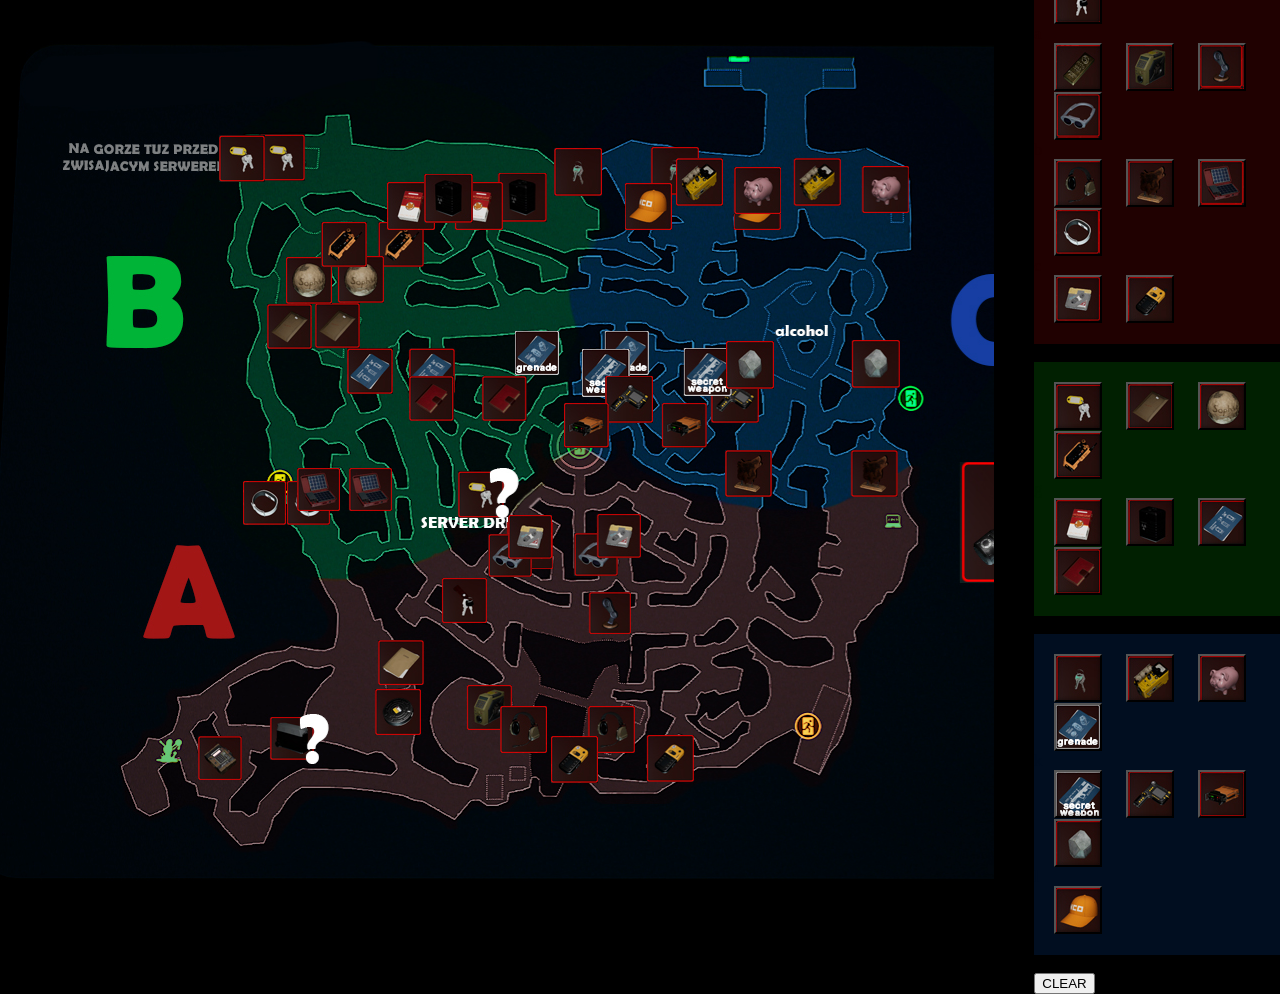
==== commit 9853ce5e: "cap update" ====
--- a/index.html
+++ b/index.html
@@ -53,6 +53,8 @@
       <img src="./IMAGES/scanner.jpg" alt="Overlay Image" class="scanner-on-map" id="scannerOnMap">
       <img src="./IMAGES/radio.jpg" alt="Overlay Image" class="radio-on-map" id="radioOnMap">
       <img src="./IMAGES/gem.jpg" alt="Overlay Image" class="gem-on-map" id="gemOnMap">
+
+      <img src="./IMAGES/cap.jpg" alt="Overlay Image" class="cap-on-map" id="capOnMap">
     </div>
 
     <div class="columns">
@@ -114,8 +116,12 @@
           <button class="button radio"></button>
           <button class="button gem"></button>
         </div>
-      </div>
-      <div class="space">l</div>
+        <div class="spacec">l</div>
+        <div>
+          <button class="button cap"></button>
+        </div>
+      </div>
+      <div class="space">m</div>
       <div>
         <button class="clear">CLEAR</button>
       </div>
@@ -198,6 +204,8 @@
       const gemButton = document.querySelector('.gem');
       const gemImage = document.getElementById('gemOnMap');
 
+      const capButton = document.querySelector('.cap');
+      const capImage = document.getElementById('capOnMap');
 
       // Initially hide the overlay images
       bombImage.style.display = 'none';
@@ -271,6 +279,8 @@
           scannerImage.style.display = scannerButton.classList.contains('scanner-pressed') ? 'block' : 'none';
           radioImage.style.display = radioButton.classList.contains('radio-pressed') ? 'block' : 'none';
           gemImage.style.display = gemButton.classList.contains('gem-pressed') ? 'block' : 'none';
+
+          capImage.style.display = capButton.classList.contains('cap-pressed') ? 'block' : 'none';
         });
       });
 
--- a/main.css
+++ b/main.css
@@ -525,6 +525,22 @@
   height: auto;
 }
 
+.cap {
+  background-image: url(./IMAGES/cap.jpg);
+}
+
+.cap-pressed {
+  background-image: url(./IMAGES/capbnw.jpg);
+}
+
+.cap-on-map {
+  position: absolute;
+  top: 19.2%;
+  left: 63.4%;
+  width: auto;
+  height: auto;
+}
+
 .clear {
   margin-right: 50%;
 }
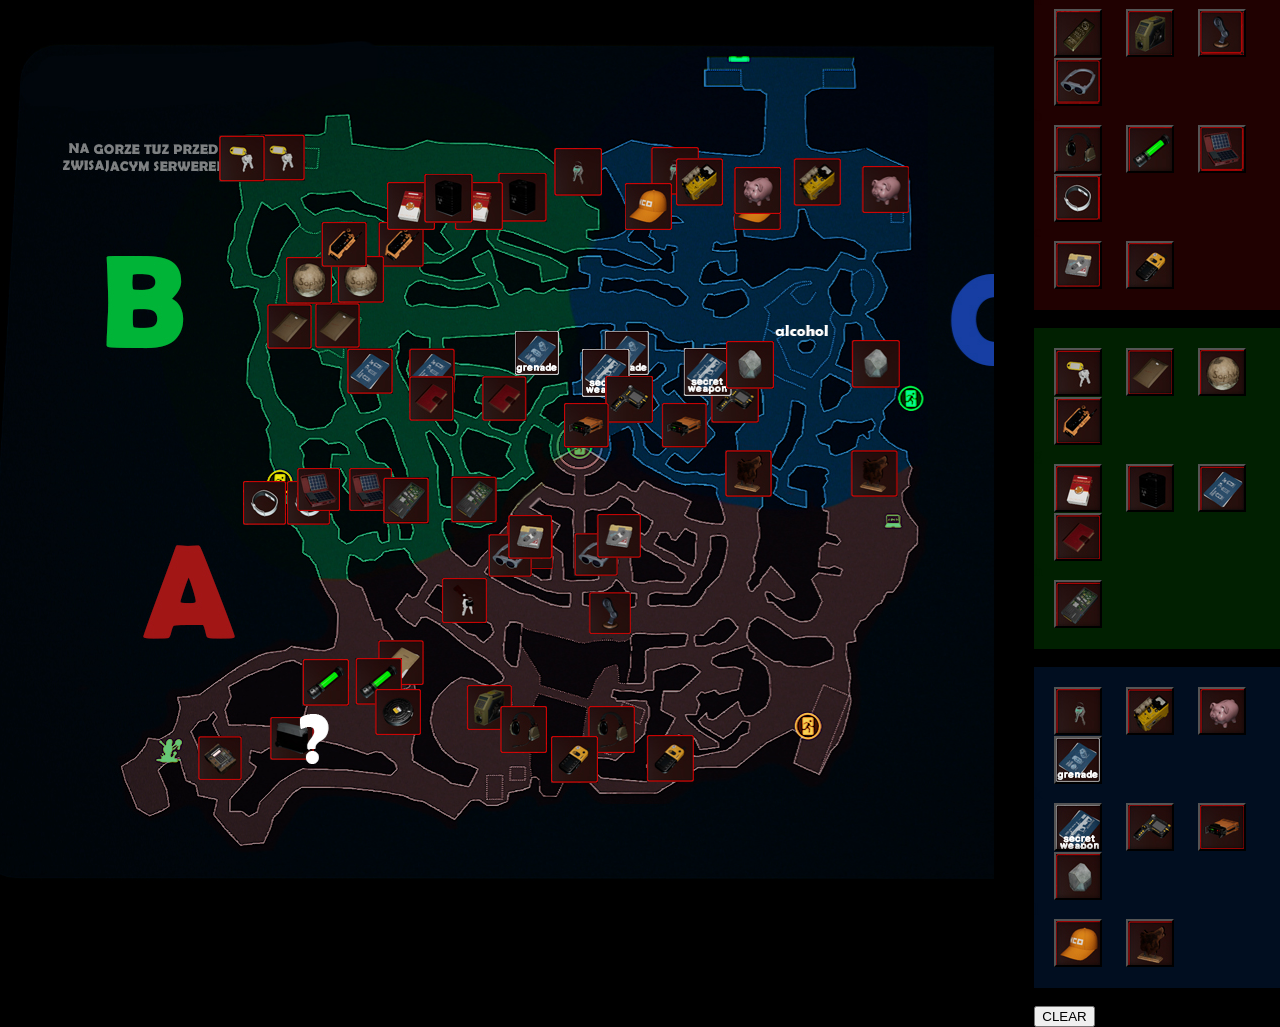
==== commit 03e0edbc: "drive and vial update" ====
--- a/index.html
+++ b/index.html
@@ -23,7 +23,7 @@
       <img src="./IMAGES/googles.jpg" alt="Overlay Image" class="googles-on-map" id="googlesOnMap">
 
       <img src="./IMAGES/headphones.jpg" alt="Overlay Image" class="headphones-on-map" id="headphonesOnMap">
-      <img src="./IMAGES/bear.jpg" alt="Overlay Image" class="bear-on-map" id="bearOnMap">
+      <img src="./IMAGES/vial.jpg" alt="Overlay Image" class="vial-on-map" id="vialOnMap">
       <img src="./IMAGES/solar.jpg" alt="Overlay Image" class="solar-on-map" id="solarOnMap">
       <img src="./IMAGES/wristband.jpg" alt="Overlay Image" class="wristband-on-map" id="wristbandOnMap">
 
@@ -42,6 +42,8 @@
       <img src="./IMAGES/bpb.jpg" alt="Overlay Image" class="bpb-on-map" id="bpbOnMap">
       <img src="./IMAGES/diary.jpg" alt="Overlay Image" class="diary-on-map" id="diaryOnMap">
 
+      <img src="./IMAGES/drive.jpg" alt="Overlay Image" class="drive-on-map" id="driveOnMap">
+
 
 
       <img src="./IMAGES/keysc.jpg" alt="Overlay Image" class="keysc-on-map" id="keyscOnMap">
@@ -55,6 +57,7 @@
       <img src="./IMAGES/gem.jpg" alt="Overlay Image" class="gem-on-map" id="gemOnMap">
 
       <img src="./IMAGES/cap.jpg" alt="Overlay Image" class="cap-on-map" id="capOnMap">
+      <img src="./IMAGES/bear.jpg" alt="Overlay Image" class="bear-on-map" id="bearOnMap">
     </div>
 
     <div class="columns">
@@ -75,7 +78,7 @@
         <div class="spacea">b</div>
         <div>
           <button class="button headphones"></button>
-          <button class="button bear"></button>
+          <button class="button vial"></button>
           <button class="button solar"></button>
           <button class="button wristband"></button>
         </div>
@@ -100,8 +103,12 @@
           <button class="button bpb"></button>
           <button class="button diary"></button>
         </div>
+        <div class="spaceb">h</div>
+        <div>
+          <button class="button drive"></button>
+        </div>
       </div>
-      <div class="space">h</div>
+      <div class="space">i</div>
       <div class="C">
         <div>
           <button class="button keysc"></button>
@@ -119,6 +126,7 @@
         <div class="spacec">l</div>
         <div>
           <button class="button cap"></button>
+          <button class="button bear"></button>
         </div>
       </div>
       <div class="space">m</div>
@@ -152,8 +160,8 @@
 
       const headphonesButton = document.querySelector('.headphones');
       const headphonesImage = document.getElementById('headphonesOnMap');
-      const bearButton = document.querySelector('.bear');
-      const bearImage = document.getElementById('bearOnMap');
+      const vialButton = document.querySelector('.vial');
+      const vialImage = document.getElementById('vialOnMap');
       const solarButton = document.querySelector('.solar');
       const solarImage = document.getElementById('solarOnMap');
       const wristbandButton = document.querySelector('.wristband');
@@ -184,6 +192,9 @@
       const diaryButton = document.querySelector('.diary');
       const diaryImage = document.getElementById('diaryOnMap');
 
+      const driveButton = document.querySelector('.drive');
+      const driveImage = document.getElementById('driveOnMap');
+
 
 
       const keyscButton = document.querySelector('.keysc');
@@ -206,6 +217,8 @@
 
       const capButton = document.querySelector('.cap');
       const capImage = document.getElementById('capOnMap');
+      const bearButton = document.querySelector('.bear');
+      const bearImage = document.getElementById('bearOnMap');
 
       // Initially hide the overlay images
       bombImage.style.display = 'none';
@@ -249,7 +262,7 @@
           googlesImage.style.display = googlesButton.classList.contains('googles-pressed') ? 'block' : 'none';
 
           headphonesImage.style.display = headphonesButton.classList.contains('headphones-pressed') ? 'block' : 'none';
-          bearImage.style.display = bearButton.classList.contains('bear-pressed') ? 'block' : 'none';
+          vialImage.style.display = vialButton.classList.contains('vial-pressed') ? 'block' : 'none';
           solarImage.style.display = solarButton.classList.contains('solar-pressed') ? 'block' : 'none';
           wristbandImage.style.display = wristbandButton.classList.contains('wristband-pressed') ? 'block' : 'none';
 
@@ -268,6 +281,8 @@
           bpbImage.style.display = bpbButton.classList.contains('bpb-pressed') ? 'block' : 'none';
           diaryImage.style.display = diaryButton.classList.contains('diary-pressed') ? 'block' : 'none';
 
+          driveImage.style.display = driveButton.classList.contains('drive-pressed') ? 'block' : 'none';
+
 
 
           keyscImage.style.display = keyscButton.classList.contains('keysc-pressed') ? 'block' : 'none';
@@ -281,6 +296,7 @@
           gemImage.style.display = gemButton.classList.contains('gem-pressed') ? 'block' : 'none';
 
           capImage.style.display = capButton.classList.contains('cap-pressed') ? 'block' : 'none';
+          bearImage.style.display = bearButton.classList.contains('bear-pressed') ? 'block' : 'none';
         });
       });
 
--- a/main.css
+++ b/main.css
@@ -1,3 +1,12 @@
+body:after {
+  position: absolute;
+  width: 0;
+  height: 0;
+  overflow: hidden;
+  z-index: -1;
+  content: url();
+}
+
 body {
   background-color: #000;
   margin: 0;
@@ -397,6 +406,22 @@
   height: auto;
 }
 
+.drive {
+  background-image: url(./IMAGES/drive.jpg);
+}
+
+.drive-pressed {
+  background-image: url(./IMAGES/drivebnw.jpg);
+}
+
+.drive-on-map {
+  position: absolute;
+  top: 53.1%;
+  left: 39.4%;
+  width: auto;
+  height: auto;
+}
+
 .keysc {
   background-image: url(./IMAGES/keysc.jpg);
 }
@@ -537,6 +562,22 @@
   position: absolute;
   top: 19.2%;
   left: 63.4%;
+  width: auto;
+  height: auto;
+}
+
+.vial {
+  background-image: url(./IMAGES/vial.jpg);
+}
+
+.vial-pressed {
+  background-image: url(./IMAGES/vialbnw.jpg);
+}
+
+.vial-on-map {
+  position: absolute;
+  top: 74.1%;
+  left: 31.3%;
   width: auto;
   height: auto;
 }
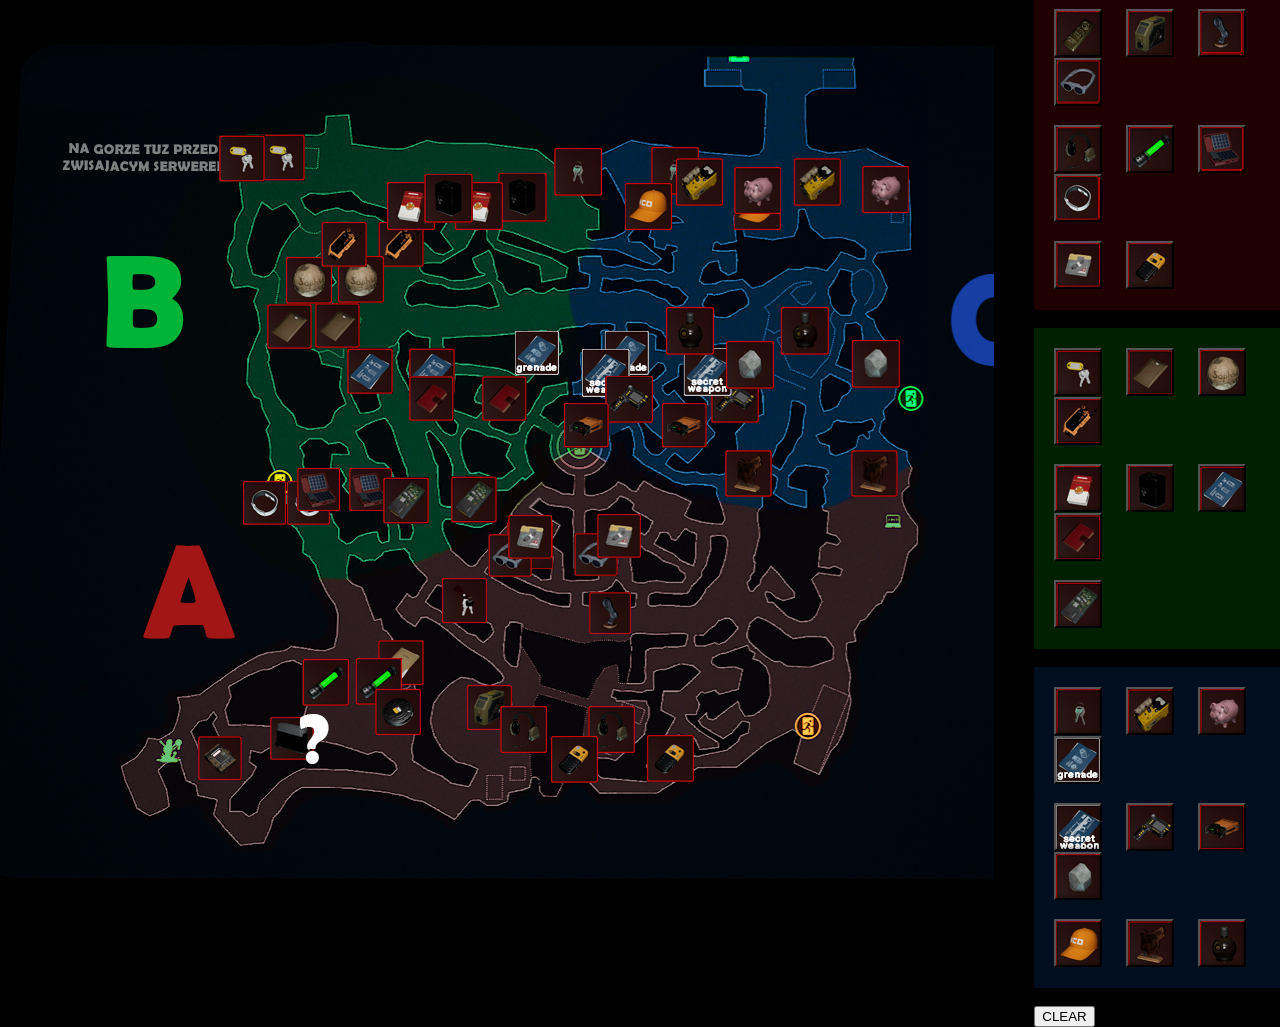
==== commit 92f2d838: "alcohol update" ====
--- a/index.html
+++ b/index.html
@@ -58,6 +58,7 @@
 
       <img src="./IMAGES/cap.jpg" alt="Overlay Image" class="cap-on-map" id="capOnMap">
       <img src="./IMAGES/bear.jpg" alt="Overlay Image" class="bear-on-map" id="bearOnMap">
+      <img src="./IMAGES/alc.jpg" alt="Overlay Image" class="alc-on-map" id="alcOnMap">
     </div>
 
     <div class="columns">
@@ -127,6 +128,7 @@
         <div>
           <button class="button cap"></button>
           <button class="button bear"></button>
+          <button class="button alc"></button>
         </div>
       </div>
       <div class="space">m</div>
@@ -172,7 +174,7 @@
       const analyzerButton = document.querySelector('.analyzer');
       const analyzerImage = document.getElementById('analyzerOnMap');
 
-
+      // B
 
       const keysbButton = document.querySelector('.keysb');
       const keysbImage = document.getElementById('keysbOnMap');
@@ -195,7 +197,7 @@
       const driveButton = document.querySelector('.drive');
       const driveImage = document.getElementById('driveOnMap');
 
-
+      // C
 
       const keyscButton = document.querySelector('.keysc');
       const keyscImage = document.getElementById('keyscOnMap');
@@ -219,6 +221,8 @@
       const capImage = document.getElementById('capOnMap');
       const bearButton = document.querySelector('.bear');
       const bearImage = document.getElementById('bearOnMap');
+      const alcButton = document.querySelector('.alc');
+      const alcImage = document.getElementById('alcOnMap');
 
       // Initially hide the overlay images
       bombImage.style.display = 'none';
@@ -269,7 +273,7 @@
           diskImage.style.display = diskButton.classList.contains('disk-pressed') ? 'block' : 'none';
           analyzerImage.style.display = analyzerButton.classList.contains('analyzer-pressed') ? 'block' : 'none';
 
-
+          // B
 
           keysbImage.style.display = keysbButton.classList.contains('keysb-pressed') ? 'block' : 'none';
           docsbImage.style.display = docsbButton.classList.contains('docsb-pressed') ? 'block' : 'none';
@@ -283,7 +287,7 @@
 
           driveImage.style.display = driveButton.classList.contains('drive-pressed') ? 'block' : 'none';
 
-
+          // C
 
           keyscImage.style.display = keyscButton.classList.contains('keysc-pressed') ? 'block' : 'none';
           scanerImage.style.display = scanerButton.classList.contains('scaner-pressed') ? 'block' : 'none';
@@ -297,6 +301,7 @@
 
           capImage.style.display = capButton.classList.contains('cap-pressed') ? 'block' : 'none';
           bearImage.style.display = bearButton.classList.contains('bear-pressed') ? 'block' : 'none';
+          alcImage.style.display = alcButton.classList.contains('alc-pressed') ? 'block' : 'none';
         });
       });
 
--- a/main.css
+++ b/main.css
@@ -582,6 +582,22 @@
   height: auto;
 }
 
+.alc {
+  background-image: url(./IMAGES/alc.jpg);
+}
+
+.alc-pressed {
+  background-image: url(./IMAGES/alcbnw.jpg);
+}
+
+.alc-on-map {
+  position: absolute;
+  top: 33.5%;
+  left: 67.4%;
+  width: auto;
+  height: auto;
+}
+
 .clear {
   margin-right: 50%;
 }
